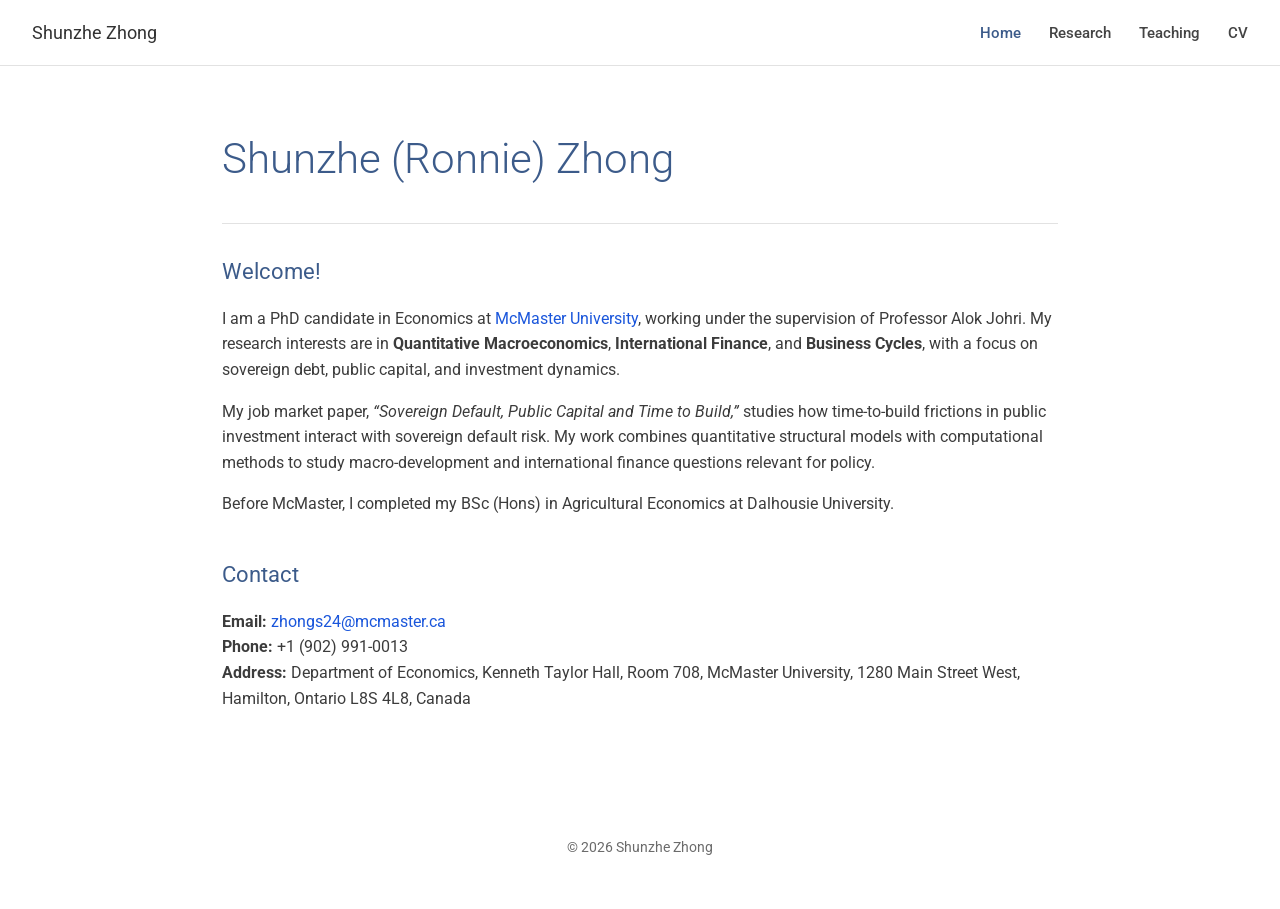
==== index.html @ 0042dce7 "Personal website" ====
<!DOCTYPE html>
<html lang="en">
<head>
<meta charset="UTF-8">
<meta name="viewport" content="width=device-width, initial-scale=1.0">
<title>Shunzhe Zhong | Economist, PhD Candidate at McMaster University</title>
<meta name="description" content="Shunzhe (Ronnie) Zhong is a PhD candidate in Economics at McMaster University researching quantitative macroeconomics, sovereign default, public capital and international finance.">
<meta name="author" content="Shunzhe Zhong">
<meta property="og:title" content="Shunzhe Zhong | Economist, PhD Candidate at McMaster University">
<meta property="og:description" content="Shunzhe (Ronnie) Zhong is a PhD candidate in Economics at McMaster University researching quantitative macroeconomics, sovereign default, public capital and international finance.">
<meta property="og:type" content="website">
<link rel="canonical" href="https://shunzhezhong.github.io/">
<meta property="og:url" content="https://shunzhezhong.github.io/">
<link rel="stylesheet" href="style.css">
<script type="application/ld+json">
{"@context":"https://schema.org","@type":"Person","name":"Shunzhe Zhong","alternateName":["Shunzhe (Ronnie) Zhong","Ronnie Zhong"],
"jobTitle":"PhD Candidate in Economics","affiliation":{"@type":"CollegeOrUniversity","name":"McMaster University"},
"alumniOf":[{"@type":"CollegeOrUniversity","name":"Dalhousie University"}],
"url":"https://shunzhezhong.github.io/",
"email":"mailto:zhongs24@mcmaster.ca",
"knowsAbout":["Quantitative Macroeconomics","International Finance","Business Cycles","Sovereign Default","Public Capital"]}
</script>
</head>
<body>

<header class="site-header">
  <div class="site-name">Shunzhe Zhong</div>
  <nav class="site-nav">
    <a href="index.html" class="active">Home</a>
    <a href="research.html">Research</a>
    <a href="teaching.html">Teaching</a>
    <a href="cv.html">CV</a>
  </nav>
</header>

<main>
  <h1 class="page-title">Shunzhe (Ronnie) Zhong</h1>
  <hr>

  <div class="hero">
    <div class="hero-text">
      <p class="section-heading" style="margin-top:0;">Welcome!</p>
      <p>
        I am a PhD candidate in Economics at
        <a href="https://economics.mcmaster.ca/" target="_blank" rel="noopener">McMaster University</a>,
        working under the supervision of Professor Alok Johri. My research interests are in
        <strong>Quantitative Macroeconomics</strong>, <strong>International Finance</strong>, and
        <strong>Business Cycles</strong>, with a focus on sovereign debt, public capital, and investment dynamics.
      </p>
      <p>
        My job market paper, <em>&ldquo;Sovereign Default, Public Capital and Time to Build,&rdquo;</em>
        studies how time-to-build frictions in public investment interact with sovereign default risk.
        My work combines quantitative structural models with computational methods to study
        macro-development and international finance questions relevant for policy.
      </p>
      <p>
        Before McMaster, I completed my BSc (Hons) in Agricultural Economics at Dalhousie University.
      </p>

      <p class="section-heading">Contact</p>
      <p>
        <strong>Email:</strong> <a href="mailto:zhongs24@mcmaster.ca">zhongs24@mcmaster.ca</a><br>
        <strong>Phone:</strong> +1 (902) 991-0013<br>
        <strong>Address:</strong> Department of Economics, Kenneth Taylor Hall, Room 708,
        McMaster University, 1280 Main Street West, Hamilton, Ontario L8S 4L8, Canada
      </p>
    </div>
  </div>
</main>

<footer class="site-footer">
  &copy; 2026 Shunzhe Zhong
</footer>

</body>
</html>
---- style.css ----
@import url('https://fonts.googleapis.com/css2?family=Roboto:wght@300;400;500;700&display=swap');

:root {
  --heading-color: #3c5b8a;
  --link-color: #1a56db;
  --text-color: #3c3c3c;
  --muted-color: #6b6b6b;
  --bg: #ffffff;
  --divider: #e2e2e2;
  --max-width: 900px;
}

* {
  box-sizing: border-box;
}

body {
  margin: 0;
  font-family: 'Roboto', Arial, sans-serif;
  color: var(--text-color);
  background: var(--bg);
  line-height: 1.6;
}

a {
  color: var(--link-color);
  text-decoration: none;
}

a:hover {
  text-decoration: underline;
}

header.site-header {
  display: flex;
  justify-content: space-between;
  align-items: center;
  flex-wrap: wrap;
  padding: 18px 32px;
  border-bottom: 1px solid var(--divider);
  gap: 12px;
}

.site-name {
  font-size: 1.15rem;
  font-weight: 400;
  color: #333;
}

nav.site-nav {
  display: flex;
  gap: 28px;
  flex-wrap: wrap;
}

nav.site-nav a {
  color: #444;
  font-size: 0.95rem;
  font-weight: 500;
}

nav.site-nav a.active,
nav.site-nav a:hover {
  color: var(--heading-color);
}

main {
  max-width: var(--max-width);
  margin: 0 auto;
  padding: 40px 32px 80px;
}

h1.page-title {
  font-size: 2.6rem;
  font-weight: 300;
  color: var(--heading-color);
  margin: 20px 0 30px;
}

hr {
  border: none;
  border-top: 1px solid var(--divider);
  margin: 30px 0;
}

.hero {
  display: flex;
  gap: 40px;
  flex-wrap: wrap;
  align-items: flex-start;
}

.hero-text {
  flex: 1;
  min-width: 280px;
}

.hero-photo {
  width: 240px;
  flex-shrink: 0;
}

.hero-photo img {
  width: 100%;
  border-radius: 4px;
  display: block;
}

.section-heading {
  color: var(--heading-color);
  font-weight: 400;
  font-size: 1.4rem;
  margin-top: 40px;
  margin-bottom: 16px;
}

.entry {
  margin-bottom: 28px;
}

.entry-title {
  font-weight: 500;
  font-size: 1.05rem;
  color: #222;
}

.entry-meta {
  color: var(--muted-color);
  font-size: 0.92rem;
  margin: 4px 0;
}

.entry-detail {
  font-size: 0.95rem;
  margin: 4px 0;
}

table.cv-table {
  border-collapse: collapse;
  width: 100%;
  margin-bottom: 10px;
}

table.cv-table td {
  padding: 4px 12px 4px 0;
  vertical-align: top;
  font-size: 0.95rem;
}

.cv-year {
  white-space: nowrap;
  color: var(--muted-color);
  font-weight: 500;
  width: 130px;
}

.tag-label {
  display: inline-block;
  background: #eef3fb;
  color: var(--heading-color);
  font-size: 0.75rem;
  font-weight: 500;
  padding: 2px 8px;
  border-radius: 3px;
  margin-right: 8px;
}

footer.site-footer {
  text-align: center;
  color: var(--muted-color);
  font-size: 0.85rem;
  padding: 30px 32px 50px;
}

@media (max-width: 600px) {
  header.site-header {
    flex-direction: column;
    align-items: flex-start;
  }
  h1.page-title {
    font-size: 2rem;
  }
}
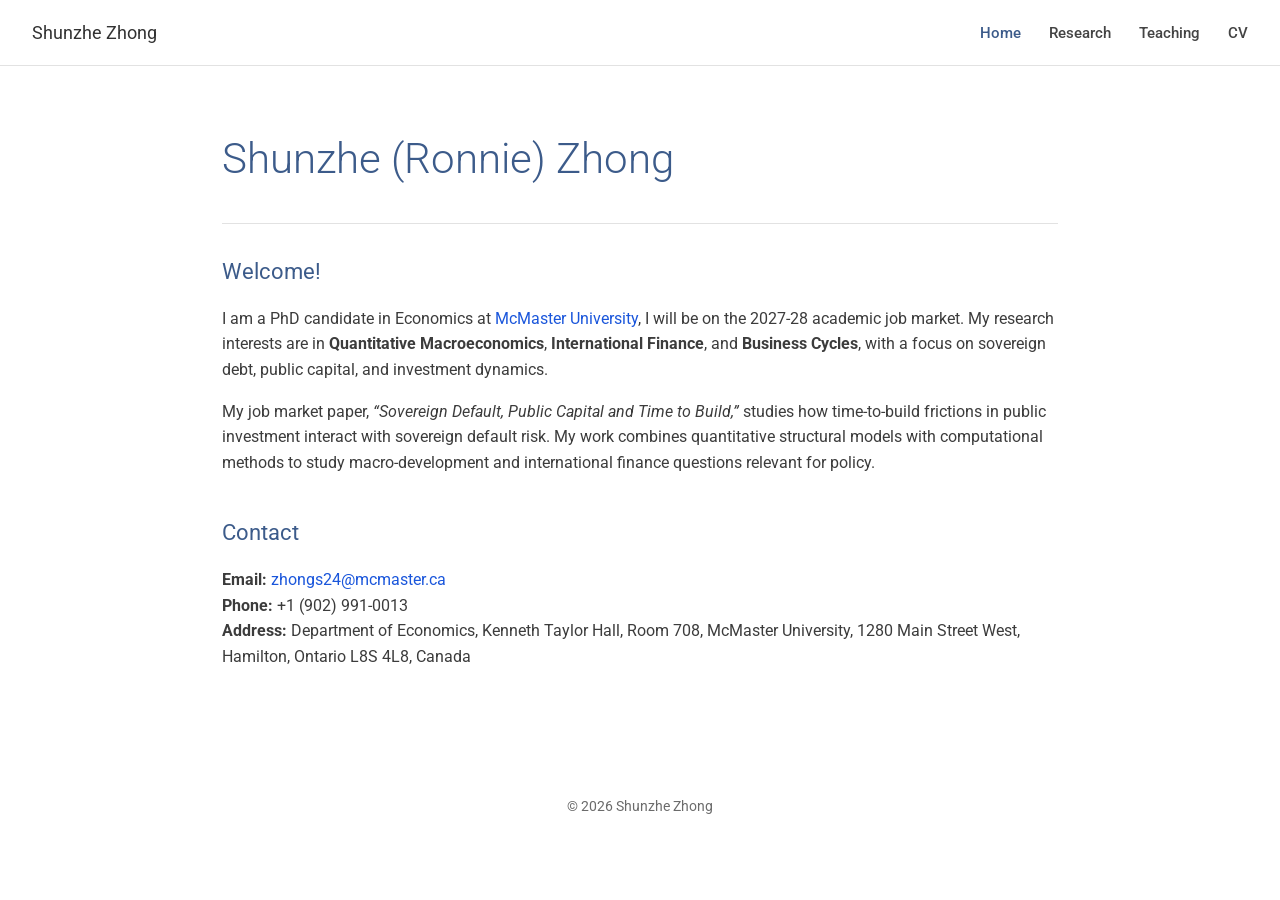
==== commit d9c1daeb: "Update index.html" ====
--- a/index.html
+++ b/index.html
@@ -43,7 +43,7 @@
       <p>
         I am a PhD candidate in Economics at
         <a href="https://economics.mcmaster.ca/" target="_blank" rel="noopener">McMaster University</a>,
-        working under the supervision of Professor Alok Johri. My research interests are in
+        I will be on the 2027-28 academic job market. My research interests are in
         <strong>Quantitative Macroeconomics</strong>, <strong>International Finance</strong>, and
         <strong>Business Cycles</strong>, with a focus on sovereign debt, public capital, and investment dynamics.
       </p>
@@ -53,9 +53,7 @@
         My work combines quantitative structural models with computational methods to study
         macro-development and international finance questions relevant for policy.
       </p>
-      <p>
-        Before McMaster, I completed my BSc (Hons) in Agricultural Economics at Dalhousie University.
-      </p>
+      
 
       <p class="section-heading">Contact</p>
       <p>
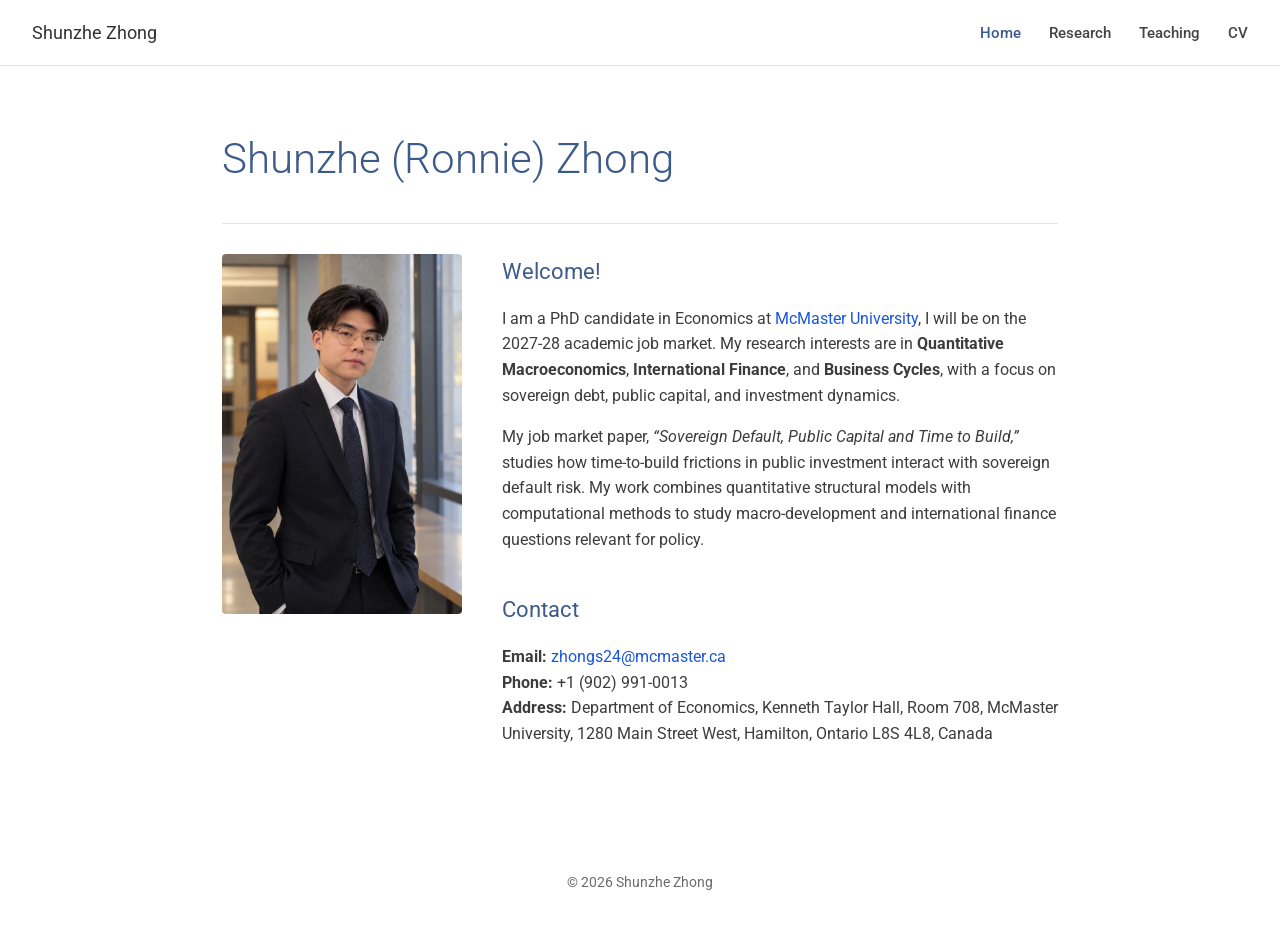
==== commit e704bdb9: "Add headshot to homepage" ====
--- a/index.html
+++ b/index.html
@@ -38,6 +38,9 @@
   <hr>
 
   <div class="hero">
+    <div class="hero-photo">
+      <img src="photo.jpg" alt="Shunzhe (Ronnie) Zhong, PhD candidate in Economics at McMaster University">
+    </div>
     <div class="hero-text">
       <p class="section-heading" style="margin-top:0;">Welcome!</p>
       <p>
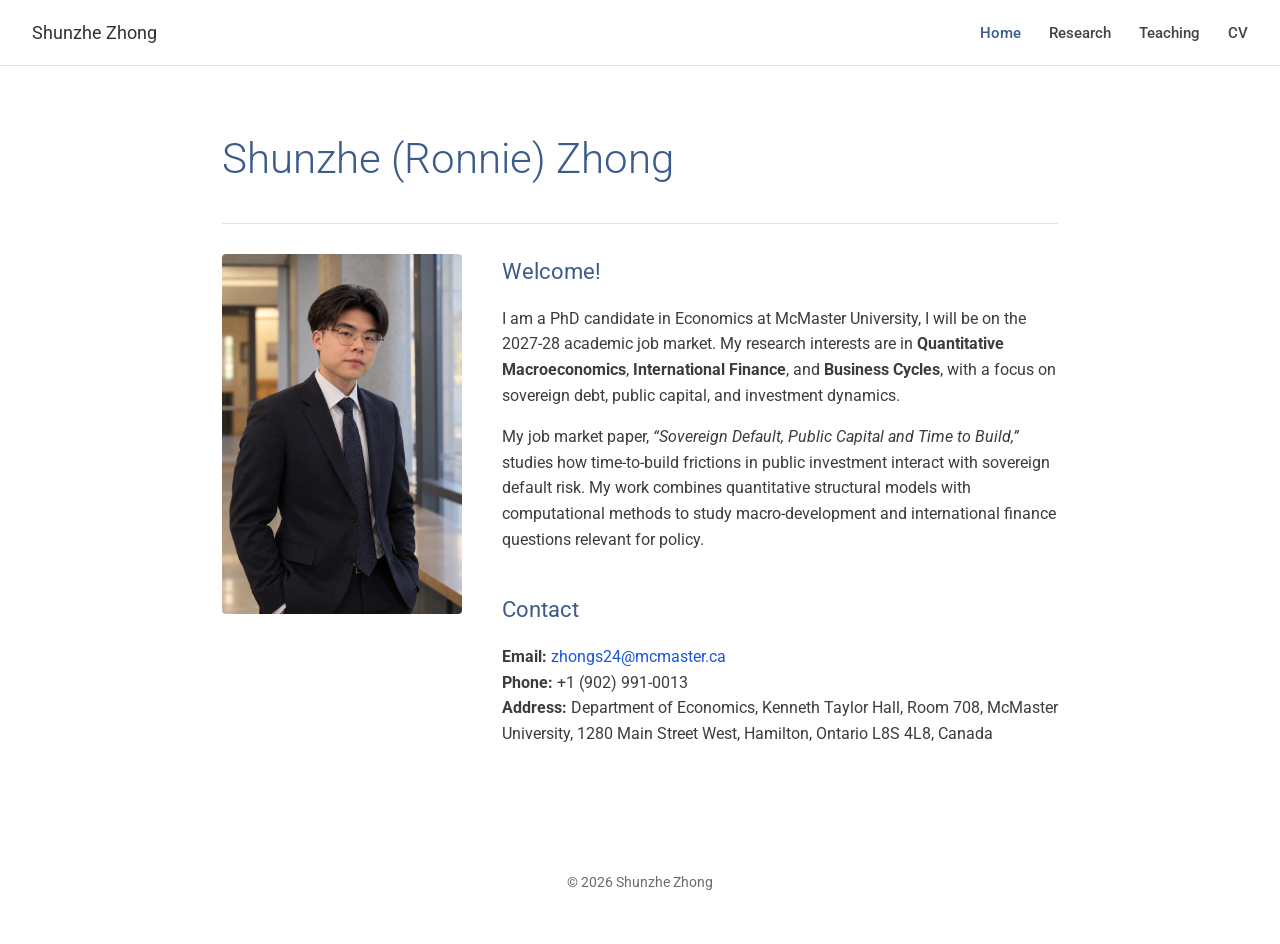
==== commit 7ee6d7c5: "Update index.html" ====
--- a/index.html
+++ b/index.html
@@ -45,7 +45,7 @@
       <p class="section-heading" style="margin-top:0;">Welcome!</p>
       <p>
         I am a PhD candidate in Economics at
-        <a href="https://economics.mcmaster.ca/" target="_blank" rel="noopener">McMaster University</a>,
+        McMaster University,
         I will be on the 2027-28 academic job market. My research interests are in
         <strong>Quantitative Macroeconomics</strong>, <strong>International Finance</strong>, and
         <strong>Business Cycles</strong>, with a focus on sovereign debt, public capital, and investment dynamics.
